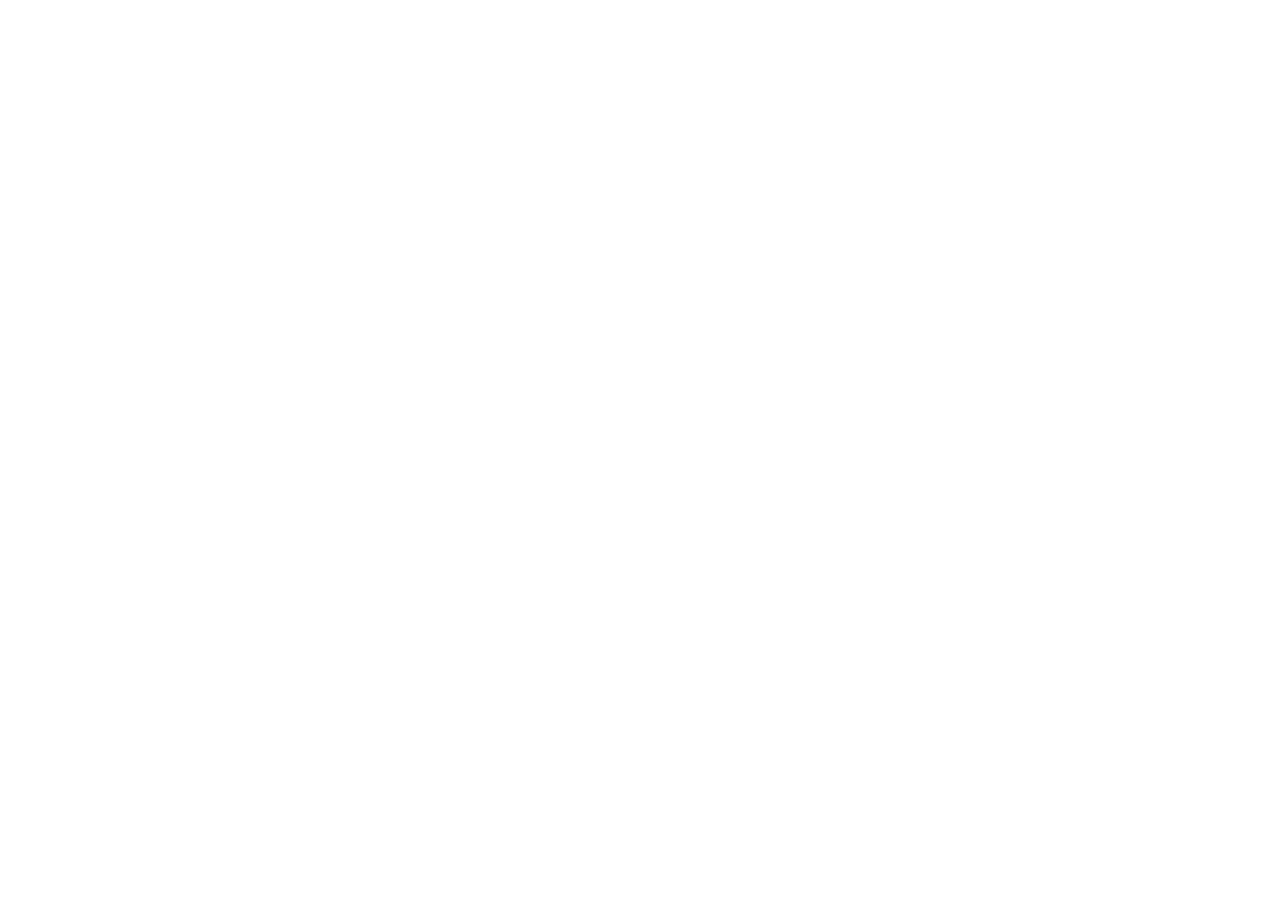
==== login.html @ 605361cd "login提交" ====
<!DOCTYPE html>
<html lang="en">
<head>
    <meta charset="UTF-8">
    <meta name="viewport" content="width=device-width, initial-scale=1.0">
    <title>Document</title>
</head>
<body>
    
</body>
</html>
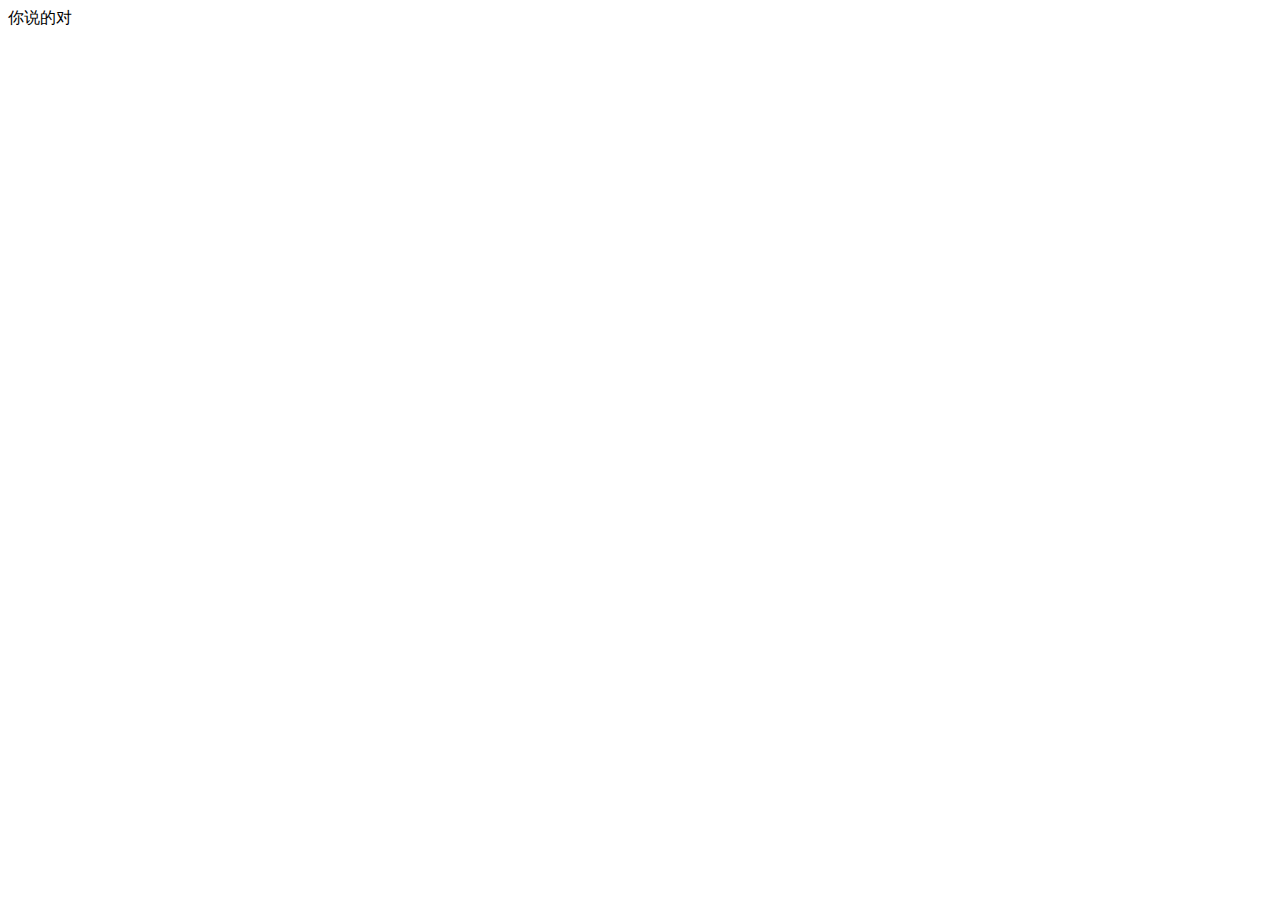
==== commit 3c9b3c58: "你说的对" ====
--- a/login.html
+++ b/login.html
@@ -6,6 +6,8 @@
     <title>Document</title>
 </head>
 <body>
-    
+    <div>
+        你说的对
+    </div>
 </body>
 </html>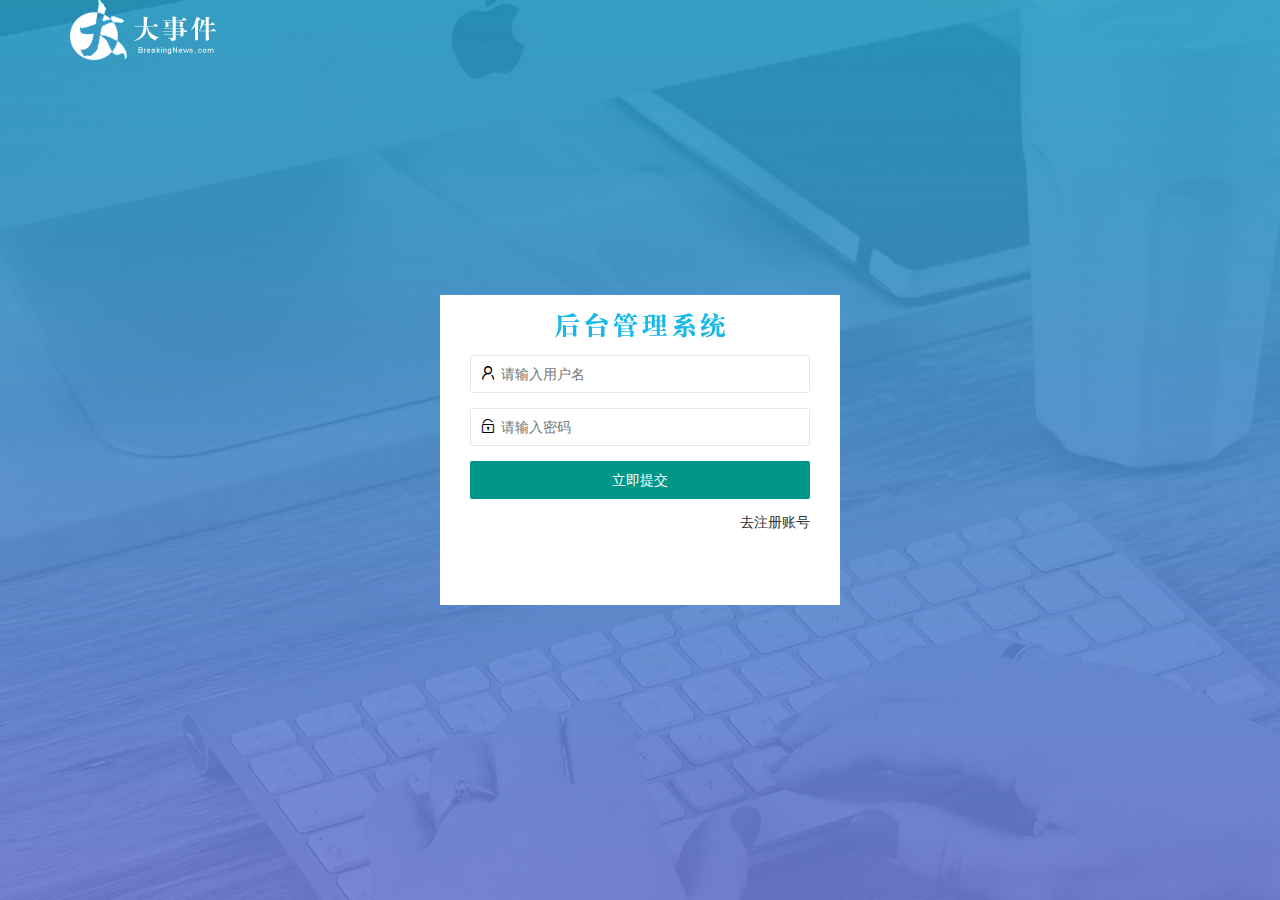
==== commit 531172e0: "完成了登录页面登录和注册" ====
--- a/login.html
+++ b/login.html
@@ -1,13 +1,97 @@
 <!DOCTYPE html>
 <html lang="en">
+
 <head>
     <meta charset="UTF-8">
     <meta name="viewport" content="width=device-width, initial-scale=1.0">
     <title>Document</title>
+    <!-- 导入layui样式 -->
+    <link rel="stylesheet" href="/assets/lib/layui/css/layui.css">
+    <!-- 导入自己的样式 -->
+    <link rel="stylesheet" href="/assets/css/login.css">
 </head>
+
 <body>
-    <div>
-        你说的对
+    <!-- 头部logo区域 -->
+    <div class="layui-main">
+        <img src="/assets/images/logo.png" alt="">
     </div>
+    <!-- 登录框区域 -->
+    <div class="loginAndRegBox">
+        <div class="title-box"></div>
+        <!-- 登录的div -->
+        <div class="login-box">
+            <!-- 表单 -->
+            <form class="layui-form" action="" id="form_login">
+                <!-- 账号  -->
+                <div class="layui-form-item">
+                    <i class="layui-icon layui-icon-username"></i>
+                    <input type="text" name="username" required lay-verify="required" placeholder="请输入用户名"
+                        autocomplete="off" class="layui-input">
+                </div>
+                <!-- 密码 -->
+                <div class="layui-form-item">
+                    <i class="layui-icon layui-icon-password"></i>
+                    <input type="password" name="password" required lay-verify="required |pwd" placeholder="请输入密码"
+                        autocomplete="off" class="layui-input">
+                </div>
+                <!-- 按钮 -->
+                <div class="layui-form-item">
+                    <!-- 注意：表单提交按钮和普通按钮的区别就是lay-submit属性 -->
+                    <button class="layui-btn layui-btn-fluid" lay-submit>立即提交</button>
+                </div>
+                <!-- 去注册 -->
+                <div class="layui-form-item">
+                    <a href="JavaScript:;" id="link_reg">去注册账号</a>
+                </div>
+            </form>
+
+        </div>
+        <!-- 注册的div -->
+        <div class="reg-box">
+            <!-- 表单 -->
+            <form class="layui-form" action="" id="form_reg">
+                <!-- 账号  -->
+                <div class="layui-form-item">
+                    <i class="layui-icon layui-icon-username"></i>
+                    <input type="text" name="username" required lay-verify="required" placeholder="请输入用户名"
+                        autocomplete="off" class="layui-input">
+                </div>
+                <!-- 密码 -->
+                <div class="layui-form-item">
+                    <i class="layui-icon layui-icon-password"></i>
+                    <input type="password" name="password" required lay-verify="required|pwd" placeholder="请输入密码"
+                        autocomplete="off" class="layui-input">
+                </div>
+                <!-- 确认密码 -->
+                <div class="layui-form-item">
+                    <i class="layui-icon layui-icon-password"></i>
+                    <input type="password" name="repassword" required lay-verify="required|pwd|repwd" placeholder="请输入密码"
+                        autocomplete="off" class="layui-input">
+                </div>
+                <!-- 按钮 -->
+                <div class="layui-form-item">
+                    <!-- 注意：表单提交按钮和普通按钮的区别就是lay-submit属性 -->
+                    <button class="layui-btn layui-btn-fluid" lay-submit >注册</button>
+                </div>
+                <!-- 去注册 -->
+                <div class="layui-form-item" >
+                    <a href="JavaScript:;" id="link_login">去登陆</a>
+                </div>
+            </form>
+
+        </div>
+
+    </div>
+    </div>
+    <!-- 导入baseAPI.js -->
+    <script src="/assets/js/baseAPI.js"></script>
+    <!-- 导入layui,js -->
+    <script src="/assets/lib/layui/layui.all.js"></script>
+    <!-- 导入jQuery -->
+    <script src="/assets/lib/jquery.js"></script>
+    <!-- 导入js文件 -->
+    <script src="/assets/js/login.js"></script>
 </body>
+
 </html>--- a/assets/lib/layui/css/layui.css
+++ b/assets/lib/layui/css/layui.css
@@ -0,0 +1,2 @@
+/** layui-v2.5.5 MIT License By https://www.layui.com */
+ .layui-inline,img{display:inline-block;vertical-align:middle}h1,h2,h3,h4,h5,h6{font-weight:400}.layui-edge,.layui-header,.layui-inline,.layui-main{position:relative}.layui-body,.layui-edge,.layui-elip{overflow:hidden}.layui-btn,.layui-edge,.layui-inline,img{vertical-align:middle}.layui-btn,.layui-disabled,.layui-icon,.layui-unselect{-moz-user-select:none;-webkit-user-select:none;-ms-user-select:none}.layui-elip,.layui-form-checkbox span,.layui-form-pane .layui-form-label{text-overflow:ellipsis;white-space:nowrap}.layui-breadcrumb,.layui-tree-btnGroup{visibility:hidden}blockquote,body,button,dd,div,dl,dt,form,h1,h2,h3,h4,h5,h6,input,li,ol,p,pre,td,textarea,th,ul{margin:0;padding:0;-webkit-tap-highlight-color:rgba(0,0,0,0)}a:active,a:hover{outline:0}img{border:none}li{list-style:none}table{border-collapse:collapse;border-spacing:0}h4,h5,h6{font-size:100%}button,input,optgroup,option,select,textarea{font-family:inherit;font-size:inherit;font-style:inherit;font-weight:inherit;outline:0}pre{white-space:pre-wrap;white-space:-moz-pre-wrap;white-space:-pre-wrap;white-space:-o-pre-wrap;word-wrap:break-word}body{line-height:24px;font:14px Helvetica Neue,Helvetica,PingFang SC,Tahoma,Arial,sans-serif}hr{height:1px;margin:10px 0;border:0;clear:both}a{color:#333;text-decoration:none}a:hover{color:#777}a cite{font-style:normal;*cursor:pointer}.layui-border-box,.layui-border-box *{box-sizing:border-box}.layui-box,.layui-box *{box-sizing:content-box}.layui-clear{clear:both;*zoom:1}.layui-clear:after{content:'\20';clear:both;*zoom:1;display:block;height:0}.layui-inline{*display:inline;*zoom:1}.layui-edge{display:inline-block;width:0;height:0;border-width:6px;border-style:dashed;border-color:transparent}.layui-edge-top{top:-4px;border-bottom-color:#999;border-bottom-style:solid}.layui-edge-right{border-left-color:#999;border-left-style:solid}.layui-edge-bottom{top:2px;border-top-color:#999;border-top-style:solid}.layui-edge-left{border-right-color:#999;border-right-style:solid}.layui-disabled,.layui-disabled:hover{color:#d2d2d2!important;cursor:not-allowed!important}.layui-circle{border-radius:100%}.layui-show{display:block!important}.layui-hide{display:none!important}@font-face{font-family:layui-icon;src:url(../font/iconfont.eot?v=250);src:url(../font/iconfont.eot?v=250#iefix) format('embedded-opentype'),url(../font/iconfont.woff2?v=250) format('woff2'),url(../font/iconfont.woff?v=250) format('woff'),url(../font/iconfont.ttf?v=250) format('truetype'),url(../font/iconfont.svg?v=250#layui-icon) format('svg')}.layui-icon{font-family:layui-icon!important;font-size:16px;font-style:normal;-webkit-font-smoothing:antialiased;-moz-osx-font-smoothing:grayscale}.layui-icon-reply-fill:before{content:"\e611"}.layui-icon-set-fill:before{content:"\e614"}.layui-icon-menu-fill:before{content:"\e60f"}.layui-icon-search:before{content:"\e615"}.layui-icon-share:before{content:"\e641"}.layui-icon-set-sm:before{content:"\e620"}.layui-icon-engine:before{content:"\e628"}.layui-icon-close:before{content:"\1006"}.layui-icon-close-fill:before{content:"\1007"}.layui-icon-chart-screen:before{content:"\e629"}.layui-icon-star:before{content:"\e600"}.layui-icon-circle-dot:before{content:"\e617"}.layui-icon-chat:before{content:"\e606"}.layui-icon-release:before{content:"\e609"}.layui-icon-list:before{content:"\e60a"}.layui-icon-chart:before{content:"\e62c"}.layui-icon-ok-circle:before{content:"\1005"}.layui-icon-layim-theme:before{content:"\e61b"}.layui-icon-table:before{content:"\e62d"}.layui-icon-right:before{content:"\e602"}.layui-icon-left:before{content:"\e603"}.layui-icon-cart-simple:before{content:"\e698"}.layui-icon-face-cry:before{content:"\e69c"}.layui-icon-face-smile:before{content:"\e6af"}.layui-icon-survey:before{content:"\e6b2"}.layui-icon-tree:before{content:"\e62e"}.layui-icon-upload-circle:before{content:"\e62f"}.layui-icon-add-circle:before{content:"\e61f"}.layui-icon-download-circle:before{content:"\e601"}.layui-icon-templeate-1:before{content:"\e630"}.layui-icon-util:before{content:"\e631"}.layui-icon-face-surprised:before{content:"\e664"}.layui-icon-edit:before{content:"\e642"}.layui-icon-speaker:before{content:"\e645"}.layui-icon-down:before{content:"\e61a"}.layui-icon-file:before{content:"\e621"}.layui-icon-layouts:before{content:"\e632"}.layui-icon-rate-half:before{content:"\e6c9"}.layui-icon-add-circle-fine:before{content:"\e608"}.layui-icon-prev-circle:before{content:"\e633"}.layui-icon-read:before{content:"\e705"}.layui-icon-404:before{content:"\e61c"}.layui-icon-carousel:before{content:"\e634"}.layui-icon-help:before{content:"\e607"}.layui-icon-code-circle:before{content:"\e635"}.layui-icon-water:before{content:"\e636"}.layui-icon-username:before{content:"\e66f"}.layui-icon-find-fill:before{content:"\e670"}.layui-icon-about:before{content:"\e60b"}.layui-icon-location:before{content:"\e715"}.layui-icon-up:before{content:"\e619"}.layui-icon-pause:before{content:"\e651"}.layui-icon-date:before{content:"\e637"}.layui-icon-layim-uploadfile:before{content:"\e61d"}.layui-icon-delete:before{content:"\e640"}.layui-icon-play:before{content:"\e652"}.layui-icon-top:before{content:"\e604"}.layui-icon-friends:before{content:"\e612"}.layui-icon-refresh-3:before{content:"\e9aa"}.layui-icon-ok:before{content:"\e605"}.layui-icon-layer:before{content:"\e638"}.layui-icon-face-smile-fine:before{content:"\e60c"}.layui-icon-dollar:before{content:"\e659"}.layui-icon-group:before{content:"\e613"}.layui-icon-layim-download:before{content:"\e61e"}.layui-icon-picture-fine:before{content:"\e60d"}.layui-icon-link:before{content:"\e64c"}.layui-icon-diamond:before{content:"\e735"}.layui-icon-log:before{content:"\e60e"}.layui-icon-rate-solid:before{content:"\e67a"}.layui-icon-fonts-del:before{content:"\e64f"}.layui-icon-unlink:before{content:"\e64d"}.layui-icon-fonts-clear:before{content:"\e639"}.layui-icon-triangle-r:before{content:"\e623"}.layui-icon-circle:before{content:"\e63f"}.layui-icon-radio:before{content:"\e643"}.layui-icon-align-center:before{content:"\e647"}.layui-icon-align-right:before{content:"\e648"}.layui-icon-align-left:before{content:"\e649"}.layui-icon-loading-1:before{content:"\e63e"}.layui-icon-return:before{content:"\e65c"}.layui-icon-fonts-strong:before{content:"\e62b"}.layui-icon-upload:before{content:"\e67c"}.layui-icon-dialogue:before{content:"\e63a"}.layui-icon-video:before{content:"\e6ed"}.layui-icon-headset:before{content:"\e6fc"}.layui-icon-cellphone-fine:before{content:"\e63b"}.layui-icon-add-1:before{content:"\e654"}.layui-icon-face-smile-b:before{content:"\e650"}.layui-icon-fonts-html:before{content:"\e64b"}.layui-icon-form:before{content:"\e63c"}.layui-icon-cart:before{content:"\e657"}.layui-icon-camera-fill:before{content:"\e65d"}.layui-icon-tabs:before{content:"\e62a"}.layui-icon-fonts-code:before{content:"\e64e"}.layui-icon-fire:before{content:"\e756"}.layui-icon-set:before{content:"\e716"}.layui-icon-fonts-u:before{content:"\e646"}.layui-icon-triangle-d:before{content:"\e625"}.layui-icon-tips:before{content:"\e702"}.layui-icon-picture:before{content:"\e64a"}.layui-icon-more-vertical:before{content:"\e671"}.layui-icon-flag:before{content:"\e66c"}.layui-icon-loading:before{content:"\e63d"}.layui-icon-fonts-i:before{content:"\e644"}.layui-icon-refresh-1:before{content:"\e666"}.layui-icon-rmb:before{content:"\e65e"}.layui-icon-home:before{content:"\e68e"}.layui-icon-user:before{content:"\e770"}.layui-icon-notice:before{content:"\e667"}.layui-icon-login-weibo:before{content:"\e675"}.layui-icon-voice:before{content:"\e688"}.layui-icon-upload-drag:before{content:"\e681"}.layui-icon-login-qq:before{content:"\e676"}.layui-icon-snowflake:before{content:"\e6b1"}.layui-icon-file-b:before{content:"\e655"}.layui-icon-template:before{content:"\e663"}.layui-icon-auz:before{content:"\e672"}.layui-icon-console:before{content:"\e665"}.layui-icon-app:before{content:"\e653"}.layui-icon-prev:before{content:"\e65a"}.layui-icon-website:before{content:"\e7ae"}.layui-icon-next:before{content:"\e65b"}.layui-icon-component:before{content:"\e857"}.layui-icon-more:before{content:"\e65f"}.layui-icon-login-wechat:before{content:"\e677"}.layui-icon-shrink-right:before{content:"\e668"}.layui-icon-spread-left:before{content:"\e66b"}.layui-icon-camera:before{content:"\e660"}.layui-icon-note:before{content:"\e66e"}.layui-icon-refresh:before{content:"\e669"}.layui-icon-female:before{content:"\e661"}.layui-icon-male:before{content:"\e662"}.layui-icon-password:before{content:"\e673"}.layui-icon-senior:before{content:"\e674"}.layui-icon-theme:before{content:"\e66a"}.layui-icon-tread:before{content:"\e6c5"}.layui-icon-praise:before{content:"\e6c6"}.layui-icon-star-fill:before{content:"\e658"}.layui-icon-rate:before{content:"\e67b"}.layui-icon-template-1:before{content:"\e656"}.layui-icon-vercode:before{content:"\e679"}.layui-icon-cellphone:before{content:"\e678"}.layui-icon-screen-full:before{content:"\e622"}.layui-icon-screen-restore:before{content:"\e758"}.layui-icon-cols:before{content:"\e610"}.layui-icon-export:before{content:"\e67d"}.layui-icon-print:before{content:"\e66d"}.layui-icon-slider:before{content:"\e714"}.layui-icon-addition:before{content:"\e624"}.layui-icon-subtraction:before{content:"\e67e"}.layui-icon-service:before{content:"\e626"}.layui-icon-transfer:before{content:"\e691"}.layui-main{width:1140px;margin:0 auto}.layui-header{z-index:1000;height:60px}.layui-header a:hover{transition:all .5s;-webkit-transition:all .5s}.layui-side{position:fixed;left:0;top:0;bottom:0;z-index:999;width:200px;overflow-x:hidden}.layui-side-scroll{position:relative;width:220px;height:100%;overflow-x:hidden}.layui-body{position:absolute;left:200px;right:0;top:0;bottom:0;z-index:998;width:auto;overflow-y:auto;box-sizing:border-box}.layui-layout-body{overflow:hidden}.layui-layout-admin .layui-header{background-color:#23262E}.layui-layout-admin .layui-side{top:60px;width:200px;overflow-x:hidden}.layui-layout-admin .layui-body{position:fixed;top:60px;bottom:44px}.layui-layout-admin .layui-main{width:auto;margin:0 15px}.layui-layout-admin .layui-footer{position:fixed;left:200px;right:0;bottom:0;height:44px;line-height:44px;padding:0 15px;background-color:#eee}.layui-layout-admin .layui-logo{position:absolute;left:0;top:0;width:200px;height:100%;line-height:60px;text-align:center;color:#009688;font-size:16px}.layui-layout-admin .layui-header .layui-nav{background:0 0}.layui-layout-left{position:absolute!important;left:200px;top:0}.layui-layout-right{position:absolute!important;right:0;top:0}.layui-container{position:relative;margin:0 auto;padding:0 15px;box-sizing:border-box}.layui-fluid{position:relative;margin:0 auto;padding:0 15px}.layui-row:after,.layui-row:before{content:'';display:block;clear:both}.layui-col-lg1,.layui-col-lg10,.layui-col-lg11,.layui-col-lg12,.layui-col-lg2,.layui-col-lg3,.layui-col-lg4,.layui-col-lg5,.layui-col-lg6,.layui-col-lg7,.layui-col-lg8,.layui-col-lg9,.layui-col-md1,.layui-col-md10,.layui-col-md11,.layui-col-md12,.layui-col-md2,.layui-col-md3,.layui-col-md4,.layui-col-md5,.layui-col-md6,.layui-col-md7,.layui-col-md8,.layui-col-md9,.layui-col-sm1,.layui-col-sm10,.layui-col-sm11,.layui-col-sm12,.layui-col-sm2,.layui-col-sm3,.layui-col-sm4,.layui-col-sm5,.layui-col-sm6,.layui-col-sm7,.layui-col-sm8,.layui-col-sm9,.layui-col-xs1,.layui-col-xs10,.layui-col-xs11,.layui-col-xs12,.layui-col-xs2,.layui-col-xs3,.layui-col-xs4,.layui-col-xs5,.layui-col-xs6,.layui-col-xs7,.layui-col-xs8,.layui-col-xs9{position:relative;display:block;box-sizing:border-box}.layui-col-xs1,.layui-col-xs10,.layui-col-xs11,.layui-col-xs12,.layui-col-xs2,.layui-col-xs3,.layui-col-xs4,.layui-col-xs5,.layui-col-xs6,.layui-col-xs7,.layui-col-xs8,.layui-col-xs9{float:left}.layui-col-xs1{width:8.33333333%}.layui-col-xs2{width:16.66666667%}.layui-col-xs3{width:25%}.layui-col-xs4{width:33.33333333%}.layui-col-xs5{width:41.66666667%}.layui-col-xs6{width:50%}.layui-col-xs7{width:58.33333333%}.layui-col-xs8{width:66.66666667%}.layui-col-xs9{width:75%}.layui-col-xs10{width:83.33333333%}.layui-col-xs11{width:91.66666667%}.layui-col-xs12{width:100%}.layui-col-xs-offset1{margin-left:8.33333333%}.layui-col-xs-offset2{margin-left:16.66666667%}.layui-col-xs-offset3{margin-left:25%}.layui-col-xs-offset4{margin-left:33.33333333%}.layui-col-xs-offset5{margin-left:41.66666667%}.layui-col-xs-offset6{margin-left:50%}.layui-col-xs-offset7{margin-left:58.33333333%}.layui-col-xs-offset8{margin-left:66.66666667%}.layui-col-xs-offset9{margin-left:75%}.layui-col-xs-offset10{margin-left:83.33333333%}.layui-col-xs-offset11{margin-left:91.66666667%}.layui-col-xs-offset12{margin-left:100%}@media screen and (max-width:768px){.layui-hide-xs{display:none!important}.layui-show-xs-block{display:block!important}.layui-show-xs-inline{display:inline!important}.layui-show-xs-inline-block{display:inline-block!important}}@media screen and (min-width:768px){.layui-container{width:750px}.layui-hide-sm{display:none!important}.layui-show-sm-block{display:block!important}.layui-show-sm-inline{display:inline!important}.layui-show-sm-inline-block{display:inline-block!important}.layui-col-sm1,.layui-col-sm10,.layui-col-sm11,.layui-col-sm12,.layui-col-sm2,.layui-col-sm3,.layui-col-sm4,.layui-col-sm5,.layui-col-sm6,.layui-col-sm7,.layui-col-sm8,.layui-col-sm9{float:left}.layui-col-sm1{width:8.33333333%}.layui-col-sm2{width:16.66666667%}.layui-col-sm3{width:25%}.layui-col-sm4{width:33.33333333%}.layui-col-sm5{width:41.66666667%}.layui-col-sm6{width:50%}.layui-col-sm7{width:58.33333333%}.layui-col-sm8{width:66.66666667%}.layui-col-sm9{width:75%}.layui-col-sm10{width:83.33333333%}.layui-col-sm11{width:91.66666667%}.layui-col-sm12{width:100%}.layui-col-sm-offset1{margin-left:8.33333333%}.layui-col-sm-offset2{margin-left:16.66666667%}.layui-col-sm-offset3{margin-left:25%}.layui-col-sm-offset4{margin-left:33.33333333%}.layui-col-sm-offset5{margin-left:41.66666667%}.layui-col-sm-offset6{margin-left:50%}.layui-col-sm-offset7{margin-left:58.33333333%}.layui-col-sm-offset8{margin-left:66.66666667%}.layui-col-sm-offset9{margin-left:75%}.layui-col-sm-offset10{margin-left:83.33333333%}.layui-col-sm-offset11{margin-left:91.66666667%}.layui-col-sm-offset12{margin-left:100%}}@media screen and (min-width:992px){.layui-container{width:970px}.layui-hide-md{display:none!important}.layui-show-md-block{display:block!important}.layui-show-md-inline{display:inline!important}.layui-show-md-inline-block{display:inline-block!important}.layui-col-md1,.layui-col-md10,.layui-col-md11,.layui-col-md12,.layui-col-md2,.layui-col-md3,.layui-col-md4,.layui-col-md5,.layui-col-md6,.layui-col-md7,.layui-col-md8,.layui-col-md9{float:left}.layui-col-md1{width:8.33333333%}.layui-col-md2{width:16.66666667%}.layui-col-md3{width:25%}.layui-col-md4{width:33.33333333%}.layui-col-md5{width:41.66666667%}.layui-col-md6{width:50%}.layui-col-md7{width:58.33333333%}.layui-col-md8{width:66.66666667%}.layui-col-md9{width:75%}.layui-col-md10{width:83.33333333%}.layui-col-md11{width:91.66666667%}.layui-col-md12{width:100%}.layui-col-md-offset1{margin-left:8.33333333%}.layui-col-md-offset2{margin-left:16.66666667%}.layui-col-md-offset3{margin-left:25%}.layui-col-md-offset4{margin-left:33.33333333%}.layui-col-md-offset5{margin-left:41.66666667%}.layui-col-md-offset6{margin-left:50%}.layui-col-md-offset7{margin-left:58.33333333%}.layui-col-md-offset8{margin-left:66.66666667%}.layui-col-md-offset9{margin-left:75%}.layui-col-md-offset10{margin-left:83.33333333%}.layui-col-md-offset11{margin-left:91.66666667%}.layui-col-md-offset12{margin-left:100%}}@media screen and (min-width:1200px){.layui-container{width:1170px}.layui-hide-lg{display:none!important}.layui-show-lg-block{display:block!important}.layui-show-lg-inline{display:inline!important}.layui-show-lg-inline-block{display:inline-block!important}.layui-col-lg1,.layui-col-lg10,.layui-col-lg11,.layui-col-lg12,.layui-col-lg2,.layui-col-lg3,.layui-col-lg4,.layui-col-lg5,.layui-col-lg6,.layui-col-lg7,.layui-col-lg8,.layui-col-lg9{float:left}.layui-col-lg1{width:8.33333333%}.layui-col-lg2{width:16.66666667%}.layui-col-lg3{width:25%}.layui-col-lg4{width:33.33333333%}.layui-col-lg5{width:41.66666667%}.layui-col-lg6{width:50%}.layui-col-lg7{width:58.33333333%}.layui-col-lg8{width:66.66666667%}.layui-col-lg9{width:75%}.layui-col-lg10{width:83.33333333%}.layui-col-lg11{width:91.66666667%}.layui-col-lg12{width:100%}.layui-col-lg-offset1{margin-left:8.33333333%}.layui-col-lg-offset2{margin-left:16.66666667%}.layui-col-lg-offset3{margin-left:25%}.layui-col-lg-offset4{margin-left:33.33333333%}.layui-col-lg-offset5{margin-left:41.66666667%}.layui-col-lg-offset6{margin-left:50%}.layui-col-lg-offset7{margin-left:58.33333333%}.layui-col-lg-offset8{margin-left:66.66666667%}.layui-col-lg-offset9{margin-left:75%}.layui-col-lg-offset10{margin-left:83.33333333%}.layui-col-lg-offset11{margin-left:91.66666667%}.layui-col-lg-offset12{margin-left:100%}}.layui-col-space1{margin:-.5px}.layui-col-space1>*{padding:.5px}.layui-col-space3{margin:-1.5px}.layui-col-space3>*{padding:1.5px}.layui-col-space5{margin:-2.5px}.layui-col-space5>*{padding:2.5px}.layui-col-space8{margin:-3.5px}.layui-col-space8>*{padding:3.5px}.layui-col-space10{margin:-5px}.layui-col-space10>*{padding:5px}.layui-col-space12{margin:-6px}.layui-col-space12>*{padding:6px}.layui-col-space15{margin:-7.5px}.layui-col-space15>*{padding:7.5px}.layui-col-space18{margin:-9px}.layui-col-space18>*{padding:9px}.layui-col-space20{margin:-10px}.layui-col-space20>*{padding:10px}.layui-col-space22{margin:-11px}.layui-col-space22>*{padding:11px}.layui-col-space25{margin:-12.5px}.layui-col-space25>*{padding:12.5px}.layui-col-space30{margin:-15px}.layui-col-space30>*{padding:15px}.layui-btn,.layui-input,.layui-select,.layui-textarea,.layui-upload-button{outline:0;-webkit-appearance:none;transition:all .3s;-webkit-transition:all .3s;box-sizing:border-box}.layui-elem-quote{margin-bottom:10px;padding:15px;line-height:22px;border-left:5px solid #009688;border-radius:0 2px 2px 0;background-color:#f2f2f2}.layui-quote-nm{border-style:solid;border-width:1px 1px 1px 5px;background:0 0}.layui-elem-field{margin-bottom:10px;padding:0;border-width:1px;border-style:solid}.layui-elem-field legend{margin-left:20px;padding:0 10px;font-size:20px;font-weight:300}.layui-field-title{margin:10px 0 20px;border-width:1px 0 0}.layui-field-box{padding:10px 15px}.layui-field-title .layui-field-box{padding:10px 0}.layui-progress{position:relative;height:6px;border-radius:20px;background-color:#e2e2e2}.layui-progress-bar{position:absolute;left:0;top:0;width:0;max-width:100%;height:6px;border-radius:20px;text-align:right;background-color:#5FB878;transition:all .3s;-webkit-transition:all .3s}.layui-progress-big,.layui-progress-big .layui-progress-bar{height:18px;line-height:18px}.layui-progress-text{position:relative;top:-20px;line-height:18px;font-size:12px;color:#666}.layui-progress-big .layui-progress-text{position:static;padding:0 10px;color:#fff}.layui-collapse{border-width:1px;border-style:solid;border-radius:2px}.layui-colla-content,.layui-colla-item{border-top-width:1px;border-top-style:solid}.layui-colla-item:first-child{border-top:none}.layui-colla-title{position:relative;height:42px;line-height:42px;padding:0 15px 0 35px;color:#333;background-color:#f2f2f2;cursor:pointer;font-size:14px;overflow:hidden}.layui-colla-content{display:none;padding:10px 15px;line-height:22px;color:#666}.layui-colla-icon{position:absolute;left:15px;top:0;font-size:14px}.layui-card{margin-bottom:15px;border-radius:2px;background-color:#fff;box-shadow:0 1px 2px 0 rgba(0,0,0,.05)}.layui-card:last-child{margin-bottom:0}.layui-card-header{position:relative;height:42px;line-height:42px;padding:0 15px;border-bottom:1px solid #f6f6f6;color:#333;border-radius:2px 2px 0 0;font-size:14px}.layui-bg-black,.layui-bg-blue,.layui-bg-cyan,.layui-bg-green,.layui-bg-orange,.layui-bg-red{color:#fff!important}.layui-card-body{position:relative;padding:10px 15px;line-height:24px}.layui-card-body[pad15]{padding:15px}.layui-card-body[pad20]{padding:20px}.layui-card-body .layui-table{margin:5px 0}.layui-card .layui-tab{margin:0}.layui-panel-window{position:relative;padding:15px;border-radius:0;border-top:5px solid #E6E6E6;background-color:#fff}.layui-auxiliar-moving{position:fixed;left:0;right:0;top:0;bottom:0;width:100%;height:100%;background:0 0;z-index:9999999999}.layui-form-label,.layui-form-mid,.layui-form-select,.layui-input-block,.layui-input-inline,.layui-textarea{position:relative}.layui-bg-red{background-color:#FF5722!important}.layui-bg-orange{background-color:#FFB800!important}.layui-bg-green{background-color:#009688!important}.layui-bg-cyan{background-color:#2F4056!important}.layui-bg-blue{background-color:#1E9FFF!important}.layui-bg-black{background-color:#393D49!important}.layui-bg-gray{background-color:#eee!important;color:#666!important}.layui-badge-rim,.layui-colla-content,.layui-colla-item,.layui-collapse,.layui-elem-field,.layui-form-pane .layui-form-item[pane],.layui-form-pane .layui-form-label,.layui-input,.layui-layedit,.layui-layedit-tool,.layui-quote-nm,.layui-select,.layui-tab-bar,.layui-tab-card,.layui-tab-title,.layui-tab-title .layui-this:after,.layui-textarea{border-color:#e6e6e6}.layui-timeline-item:before,hr{background-color:#e6e6e6}.layui-text{line-height:22px;font-size:14px;color:#666}.layui-text h1,.layui-text h2,.layui-text h3{font-weight:500;color:#333}.layui-text h1{font-size:30px}.layui-text h2{font-size:24px}.layui-text h3{font-size:18px}.layui-text a:not(.layui-btn){color:#01AAED}.layui-text a:not(.layui-btn):hover{text-decoration:underline}.layui-text ul{padding:5px 0 5px 15px}.layui-text ul li{margin-top:5px;list-style-type:disc}.layui-text em,.layui-word-aux{color:#999!important;padding:0 5px!important}.layui-btn{display:inline-block;height:38px;line-height:38px;padding:0 18px;background-color:#009688;color:#fff;white-space:nowrap;text-align:center;font-size:14px;border:none;border-radius:2px;cursor:pointer}.layui-btn:hover{opacity:.8;filter:alpha(opacity=80);color:#fff}.layui-btn:active{opacity:1;filter:alpha(opacity=100)}.layui-btn+.layui-btn{margin-left:10px}.layui-btn-container{font-size:0}.layui-btn-container .layui-btn{margin-right:10px;margin-bottom:10px}.layui-btn-container .layui-btn+.layui-btn{margin-left:0}.layui-table .layui-btn-container .layui-btn{margin-bottom:9px}.layui-btn-radius{border-radius:100px}.layui-btn .layui-icon{margin-right:3px;font-size:18px;vertical-align:bottom;vertical-align:middle\9}.layui-btn-primary{border:1px solid #C9C9C9;background-color:#fff;color:#555}.layui-btn-primary:hover{border-color:#009688;color:#333}.layui-btn-normal{background-color:#1E9FFF}.layui-btn-warm{background-color:#FFB800}.layui-btn-danger{background-color:#FF5722}.layui-btn-checked{background-color:#5FB878}.layui-btn-disabled,.layui-btn-disabled:active,.layui-btn-disabled:hover{border:1px solid #e6e6e6;background-color:#FBFBFB;color:#C9C9C9;cursor:not-allowed;opacity:1}.layui-btn-lg{height:44px;line-height:44px;padding:0 25px;font-size:16px}.layui-btn-sm{height:30px;line-height:30px;padding:0 10px;font-size:12px}.layui-btn-sm i{font-size:16px!important}.layui-btn-xs{height:22px;line-height:22px;padding:0 5px;font-size:12px}.layui-btn-xs i{font-size:14px!important}.layui-btn-group{display:inline-block;vertical-align:middle;font-size:0}.layui-btn-group .layui-btn{margin-left:0!important;margin-right:0!important;border-left:1px solid rgba(255,255,255,.5);border-radius:0}.layui-btn-group .layui-btn-primary{border-left:none}.layui-btn-group .layui-btn-primary:hover{border-color:#C9C9C9;color:#009688}.layui-btn-group .layui-btn:first-child{border-left:none;border-radius:2px 0 0 2px}.layui-btn-group .layui-btn-primary:first-child{border-left:1px solid #c9c9c9}.layui-btn-group .layui-btn:last-child{border-radius:0 2px 2px 0}.layui-btn-group .layui-btn+.layui-btn{margin-left:0}.layui-btn-group+.layui-btn-group{margin-left:10px}.layui-btn-fluid{width:100%}.layui-input,.layui-select,.layui-textarea{height:38px;line-height:1.3;line-height:38px\9;border-width:1px;border-style:solid;background-color:#fff;border-radius:2px}.layui-input::-webkit-input-placeholder,.layui-select::-webkit-input-placeholder,.layui-textarea::-webkit-input-placeholder{line-height:1.3}.layui-input,.layui-textarea{display:block;width:100%;padding-left:10px}.layui-input:hover,.layui-textarea:hover{border-color:#D2D2D2!important}.layui-input:focus,.layui-textarea:focus{border-color:#C9C9C9!important}.layui-textarea{min-height:100px;height:auto;line-height:20px;padding:6px 10px;resize:vertical}.layui-select{padding:0 10px}.layui-form input[type=checkbox],.layui-form input[type=radio],.layui-form select{display:none}.layui-form [lay-ignore]{display:initial}.layui-form-item{margin-bottom:15px;clear:both;*zoom:1}.layui-form-item:after{content:'\20';clear:both;*zoom:1;display:block;height:0}.layui-form-label{float:left;display:block;padding:9px 15px;width:80px;font-weight:400;line-height:20px;text-align:right}.layui-form-label-col{display:block;float:none;padding:9px 0;line-height:20px;text-align:left}.layui-form-item .layui-inline{margin-bottom:5px;margin-right:10px}.layui-input-block{margin-left:110px;min-height:36px}.layui-input-inline{display:inline-block;vertical-align:middle}.layui-form-item .layui-input-inline{float:left;width:190px;margin-right:10px}.layui-form-text .layui-input-inline{width:auto}.layui-form-mid{float:left;display:block;padding:9px 0!important;line-height:20px;margin-right:10px}.layui-form-danger+.layui-form-select .layui-input,.layui-form-danger:focus{border-color:#FF5722!important}.layui-form-select .layui-input{padding-right:30px;cursor:pointer}.layui-form-select .layui-edge{position:absolute;right:10px;top:50%;margin-top:-3px;cursor:pointer;border-width:6px;border-top-color:#c2c2c2;border-top-style:solid;transition:all .3s;-webkit-transition:all .3s}.layui-form-select dl{display:none;position:absolute;left:0;top:42px;padding:5px 0;z-index:899;min-width:100%;border:1px solid #d2d2d2;max-height:300px;overflow-y:auto;background-color:#fff;border-radius:2px;box-shadow:0 2px 4px rgba(0,0,0,.12);box-sizing:border-box}.layui-form-select dl dd,.layui-form-select dl dt{padding:0 10px;line-height:36px;white-space:nowrap;overflow:hidden;text-overflow:ellipsis}.layui-form-select dl dt{font-size:12px;color:#999}.layui-form-select dl dd{cursor:pointer}.layui-form-select dl dd:hover{background-color:#f2f2f2;-webkit-transition:.5s all;transition:.5s all}.layui-form-select .layui-select-group dd{padding-left:20px}.layui-form-select dl dd.layui-select-tips{padding-left:10px!important;color:#999}.layui-form-select dl dd.layui-this{background-color:#5FB878;color:#fff}.layui-form-checkbox,.layui-form-select dl dd.layui-disabled{background-color:#fff}.layui-form-selected dl{display:block}.layui-form-checkbox,.layui-form-checkbox *,.layui-form-switch{display:inline-block;vertical-align:middle}.layui-form-selected .layui-edge{margin-top:-9px;-webkit-transform:rotate(180deg);transform:rotate(180deg);margin-top:-3px\9}:root .layui-form-selected .layui-edge{margin-top:-9px\0/IE9}.layui-form-selectup dl{top:auto;bottom:42px}.layui-select-none{margin:5px 0;text-align:center;color:#999}.layui-select-disabled .layui-disabled{border-color:#eee!important}.layui-select-disabled .layui-edge{border-top-color:#d2d2d2}.layui-form-checkbox{position:relative;height:30px;line-height:30px;margin-right:10px;padding-right:30px;cursor:pointer;font-size:0;-webkit-transition:.1s linear;transition:.1s linear;box-sizing:border-box}.layui-form-checkbox span{padding:0 10px;height:100%;font-size:14px;border-radius:2px 0 0 2px;background-color:#d2d2d2;color:#fff;overflow:hidden}.layui-form-checkbox:hover span{background-color:#c2c2c2}.layui-form-checkbox i{position:absolute;right:0;top:0;width:30px;height:28px;border:1px solid #d2d2d2;border-left:none;border-radius:0 2px 2px 0;color:#fff;font-size:20px;text-align:center}.layui-form-checkbox:hover i{border-color:#c2c2c2;color:#c2c2c2}.layui-form-checked,.layui-form-checked:hover{border-color:#5FB878}.layui-form-checked span,.layui-form-checked:hover span{background-color:#5FB878}.layui-form-checked i,.layui-form-checked:hover i{color:#5FB878}.layui-form-item .layui-form-checkbox{margin-top:4px}.layui-form-checkbox[lay-skin=primary]{height:auto!important;line-height:normal!important;min-width:18px;min-height:18px;border:none!important;margin-right:0;padding-left:28px;padding-right:0;background:0 0}.layui-form-checkbox[lay-skin=primary] span{padding-left:0;padding-right:15px;line-height:18px;background:0 0;color:#666}.layui-form-checkbox[lay-skin=primary] i{right:auto;left:0;width:16px;height:16px;line-height:16px;border:1px solid #d2d2d2;font-size:12px;border-radius:2px;background-color:#fff;-webkit-transition:.1s linear;transition:.1s linear}.layui-form-checkbox[lay-skin=primary]:hover i{border-color:#5FB878;color:#fff}.layui-form-checked[lay-skin=primary] i{border-color:#5FB878!important;background-color:#5FB878;color:#fff}.layui-checkbox-disbaled[lay-skin=primary] span{background:0 0!important;color:#c2c2c2}.layui-checkbox-disbaled[lay-skin=primary]:hover i{border-color:#d2d2d2}.layui-form-item .layui-form-checkbox[lay-skin=primary]{margin-top:10px}.layui-form-switch{position:relative;height:22px;line-height:22px;min-width:35px;padding:0 5px;margin-top:8px;border:1px solid #d2d2d2;border-radius:20px;cursor:pointer;background-color:#fff;-webkit-transition:.1s linear;transition:.1s linear}.layui-form-switch i{position:absolute;left:5px;top:3px;width:16px;height:16px;border-radius:20px;background-color:#d2d2d2;-webkit-transition:.1s linear;transition:.1s linear}.layui-form-switch em{position:relative;top:0;width:25px;margin-left:21px;padding:0!important;text-align:center!important;color:#999!important;font-style:normal!important;font-size:12px}.layui-form-onswitch{border-color:#5FB878;background-color:#5FB878}.layui-checkbox-disbaled,.layui-checkbox-disbaled i{border-color:#e2e2e2!important}.layui-form-onswitch i{left:100%;margin-left:-21px;background-color:#fff}.layui-form-onswitch em{margin-left:5px;margin-right:21px;color:#fff!important}.layui-checkbox-disbaled span{background-color:#e2e2e2!important}.layui-checkbox-disbaled:hover i{color:#fff!important}[lay-radio]{display:none}.layui-form-radio,.layui-form-radio *{display:inline-block;vertical-align:middle}.layui-form-radio{line-height:28px;margin:6px 10px 0 0;padding-right:10px;cursor:pointer;font-size:0}.layui-form-radio *{font-size:14px}.layui-form-radio>i{margin-right:8px;font-size:22px;color:#c2c2c2}.layui-form-radio>i:hover,.layui-form-radioed>i{color:#5FB878}.layui-radio-disbaled>i{color:#e2e2e2!important}.layui-form-pane .layui-form-label{width:110px;padding:8px 15px;height:38px;line-height:20px;border-width:1px;border-style:solid;border-radius:2px 0 0 2px;text-align:center;background-color:#FBFBFB;overflow:hidden;box-sizing:border-box}.layui-form-pane .layui-input-inline{margin-left:-1px}.layui-form-pane .layui-input-block{margin-left:110px;left:-1px}.layui-form-pane .layui-input{border-radius:0 2px 2px 0}.layui-form-pane .layui-form-text .layui-form-label{float:none;width:100%;border-radius:2px;box-sizing:border-box;text-align:left}.layui-form-pane .layui-form-text .layui-input-inline{display:block;margin:0;top:-1px;clear:both}.layui-form-pane .layui-form-text .layui-input-block{margin:0;left:0;top:-1px}.layui-form-pane .layui-form-text .layui-textarea{min-height:100px;border-radius:0 0 2px 2px}.layui-form-pane .layui-form-checkbox{margin:4px 0 4px 10px}.layui-form-pane .layui-form-radio,.layui-form-pane .layui-form-switch{margin-top:6px;margin-left:10px}.layui-form-pane .layui-form-item[pane]{position:relative;border-width:1px;border-style:solid}.layui-form-pane .layui-form-item[pane] .layui-form-label{position:absolute;left:0;top:0;height:100%;border-width:0 1px 0 0}.layui-form-pane .layui-form-item[pane] .layui-input-inline{margin-left:110px}@media screen and (max-width:450px){.layui-form-item .layui-form-label{text-overflow:ellipsis;overflow:hidden;white-space:nowrap}.layui-form-item .layui-inline{display:block;margin-right:0;margin-bottom:20px;clear:both}.layui-form-item .layui-inline:after{content:'\20';clear:both;display:block;height:0}.layui-form-item .layui-input-inline{display:block;float:none;left:-3px;width:auto;margin:0 0 10px 112px}.layui-form-item .layui-input-inline+.layui-form-mid{margin-left:110px;top:-5px;padding:0}.layui-form-item .layui-form-checkbox{margin-right:5px;margin-bottom:5px}}.layui-layedit{border-width:1px;border-style:solid;border-radius:2px}.layui-layedit-tool{padding:3px 5px;border-bottom-width:1px;border-bottom-style:solid;font-size:0}.layedit-tool-fixed{position:fixed;top:0;border-top:1px solid #e2e2e2}.layui-layedit-tool .layedit-tool-mid,.layui-layedit-tool .layui-icon{display:inline-block;vertical-align:middle;text-align:center;font-size:14px}.layui-layedit-tool .layui-icon{position:relative;width:32px;height:30px;line-height:30px;margin:3px 5px;color:#777;cursor:pointer;border-radius:2px}.layui-layedit-tool .layui-icon:hover{color:#393D49}.layui-layedit-tool .layui-icon:active{color:#000}.layui-layedit-tool .layedit-tool-active{background-color:#e2e2e2;color:#000}.layui-layedit-tool .layui-disabled,.layui-layedit-tool .layui-disabled:hover{color:#d2d2d2;cursor:not-allowed}.layui-layedit-tool .layedit-tool-mid{width:1px;height:18px;margin:0 10px;background-color:#d2d2d2}.layedit-tool-html{width:50px!important;font-size:30px!important}.layedit-tool-b,.layedit-tool-code,.layedit-tool-help{font-size:16px!important}.layedit-tool-d,.layedit-tool-face,.layedit-tool-image,.layedit-tool-unlink{font-size:18px!important}.layedit-tool-image input{position:absolute;font-size:0;left:0;top:0;width:100%;height:100%;opacity:.01;filter:Alpha(opacity=1);cursor:pointer}.layui-layedit-iframe iframe{display:block;width:100%}#LAY_layedit_code{overflow:hidden}.layui-laypage{display:inline-block;*display:inline;*zoom:1;vertical-align:middle;margin:10px 0;font-size:0}.layui-laypage>a:first-child,.layui-laypage>a:first-child em{border-radius:2px 0 0 2px}.layui-laypage>a:last-child,.layui-laypage>a:last-child em{border-radius:0 2px 2px 0}.layui-laypage>:first-child{margin-left:0!important}.layui-laypage>:last-child{margin-right:0!important}.layui-laypage a,.layui-laypage button,.layui-laypage input,.layui-laypage select,.layui-laypage span{border:1px solid #e2e2e2}.layui-laypage a,.layui-laypage span{display:inline-block;*display:inline;*zoom:1;vertical-align:middle;padding:0 15px;height:28px;line-height:28px;margin:0 -1px 5px 0;background-color:#fff;color:#333;font-size:12px}.layui-flow-more a *,.layui-laypage input,.layui-table-view select[lay-ignore]{display:inline-block}.layui-laypage a:hover{color:#009688}.layui-laypage em{font-style:normal}.layui-laypage .layui-laypage-spr{color:#999;font-weight:700}.layui-laypage a{text-decoration:none}.layui-laypage .layui-laypage-curr{position:relative}.layui-laypage .layui-laypage-curr em{position:relative;color:#fff}.layui-laypage .layui-laypage-curr .layui-laypage-em{position:absolute;left:-1px;top:-1px;padding:1px;width:100%;height:100%;background-color:#009688}.layui-laypage-em{border-radius:2px}.layui-laypage-next em,.layui-laypage-prev em{font-family:Sim sun;font-size:16px}.layui-laypage .layui-laypage-count,.layui-laypage .layui-laypage-limits,.layui-laypage .layui-laypage-refresh,.layui-laypage .layui-laypage-skip{margin-left:10px;margin-right:10px;padding:0;border:none}.layui-laypage .layui-laypage-limits,.layui-laypage .layui-laypage-refresh{vertical-align:top}.layui-laypage .layui-laypage-refresh i{font-size:18px;cursor:pointer}.layui-laypage select{height:22px;padding:3px;border-radius:2px;cursor:pointer}.layui-laypage .layui-laypage-skip{height:30px;line-height:30px;color:#999}.layui-laypage button,.layui-laypage input{height:30px;line-height:30px;border-radius:2px;vertical-align:top;background-color:#fff;box-sizing:border-box}.layui-laypage input{width:40px;margin:0 10px;padding:0 3px;text-align:center}.layui-laypage input:focus,.layui-laypage select:focus{border-color:#009688!important}.layui-laypage button{margin-left:10px;padding:0 10px;cursor:pointer}.layui-table,.layui-table-view{margin:10px 0}.layui-flow-more{margin:10px 0;text-align:center;color:#999;font-size:14px}.layui-flow-more a{height:32px;line-height:32px}.layui-flow-more a *{vertical-align:top}.layui-flow-more a cite{padding:0 20px;border-radius:3px;background-color:#eee;color:#333;font-style:normal}.layui-flow-more a cite:hover{opacity:.8}.layui-flow-more a i{font-size:30px;color:#737383}.layui-table{width:100%;background-color:#fff;color:#666}.layui-table tr{transition:all .3s;-webkit-transition:all .3s}.layui-table th{text-align:left;font-weight:400}.layui-table tbody tr:hover,.layui-table thead tr,.layui-table-click,.layui-table-header,.layui-table-hover,.layui-table-mend,.layui-table-patch,.layui-table-tool,.layui-table-total,.layui-table-total tr,.layui-table[lay-even] tr:nth-child(even){background-color:#f2f2f2}.layui-table td,.layui-table th,.layui-table-col-set,.layui-table-fixed-r,.layui-table-grid-down,.layui-table-header,.layui-table-page,.layui-table-tips-main,.layui-table-tool,.layui-table-total,.layui-table-view,.layui-table[lay-skin=line],.layui-table[lay-skin=row]{border-width:1px;border-style:solid;border-color:#e6e6e6}.layui-table td,.layui-table th{position:relative;padding:9px 15px;min-height:20px;line-height:20px;font-size:14px}.layui-table[lay-skin=line] td,.layui-table[lay-skin=line] th{border-width:0 0 1px}.layui-table[lay-skin=row] td,.layui-table[lay-skin=row] th{border-width:0 1px 0 0}.layui-table[lay-skin=nob] td,.layui-table[lay-skin=nob] th{border:none}.layui-table img{max-width:100px}.layui-table[lay-size=lg] td,.layui-table[lay-size=lg] th{padding:15px 30px}.layui-table-view .layui-table[lay-size=lg] .layui-table-cell{height:40px;line-height:40px}.layui-table[lay-size=sm] td,.layui-table[lay-size=sm] th{font-size:12px;padding:5px 10px}.layui-table-view .layui-table[lay-size=sm] .layui-table-cell{height:20px;line-height:20px}.layui-table[lay-data]{display:none}.layui-table-box{position:relative;overflow:hidden}.layui-table-view .layui-table{position:relative;width:auto;margin:0}.layui-table-view .layui-table[lay-skin=line]{border-width:0 1px 0 0}.layui-table-view .layui-table[lay-skin=row]{border-width:0 0 1px}.layui-table-view .layui-table td,.layui-table-view .layui-table th{padding:5px 0;border-top:none;border-left:none}.layui-table-view .layui-table th.layui-unselect .layui-table-cell span{cursor:pointer}.layui-table-view .layui-table td{cursor:default}.layui-table-view .layui-table td[data-edit=text]{cursor:text}.layui-table-view .layui-form-checkbox[lay-skin=primary] i{width:18px;height:18px}.layui-table-view .layui-form-radio{line-height:0;padding:0}.layui-table-view .layui-form-radio>i{margin:0;font-size:20px}.layui-table-init{position:absolute;left:0;top:0;width:100%;height:100%;text-align:center;z-index:110}.layui-table-init .layui-icon{position:absolute;left:50%;top:50%;margin:-15px 0 0 -15px;font-size:30px;color:#c2c2c2}.layui-table-header{border-width:0 0 1px;overflow:hidden}.layui-table-header .layui-table{margin-bottom:-1px}.layui-table-tool .layui-inline[lay-event]{position:relative;width:26px;height:26px;padding:5px;line-height:16px;margin-right:10px;text-align:center;color:#333;border:1px solid #ccc;cursor:pointer;-webkit-transition:.5s all;transition:.5s all}.layui-table-tool .layui-inline[lay-event]:hover{border:1px solid #999}.layui-table-tool-temp{padding-right:120px}.layui-table-tool-self{position:absolute;right:17px;top:10px}.layui-table-tool .layui-table-tool-self .layui-inline[lay-event]{margin:0 0 0 10px}.layui-table-tool-panel{position:absolute;top:29px;left:-1px;padding:5px 0;min-width:150px;min-height:40px;border:1px solid #d2d2d2;text-align:left;overflow-y:auto;background-color:#fff;box-shadow:0 2px 4px rgba(0,0,0,.12)}.layui-table-cell,.layui-table-tool-panel li{overflow:hidden;text-overflow:ellipsis;white-space:nowrap}.layui-table-tool-panel li{padding:0 10px;line-height:30px;-webkit-transition:.5s all;transition:.5s all}.layui-table-tool-panel li .layui-form-checkbox[lay-skin=primary]{width:100%;padding-left:28px}.layui-table-tool-panel li:hover{background-color:#f2f2f2}.layui-table-tool-panel li .layui-form-checkbox[lay-skin=primary] i{position:absolute;left:0;top:0}.layui-table-tool-panel li .layui-form-checkbox[lay-skin=primary] span{padding:0}.layui-table-tool .layui-table-tool-self .layui-table-tool-panel{left:auto;right:-1px}.layui-table-col-set{position:absolute;right:0;top:0;width:20px;height:100%;border-width:0 0 0 1px;background-color:#fff}.layui-table-sort{width:10px;height:20px;margin-left:5px;cursor:pointer!important}.layui-table-sort .layui-edge{position:absolute;left:5px;border-width:5px}.layui-table-sort .layui-table-sort-asc{top:3px;border-top:none;border-bottom-style:solid;border-bottom-color:#b2b2b2}.layui-table-sort .layui-table-sort-asc:hover{border-bottom-color:#666}.layui-table-sort .layui-table-sort-desc{bottom:5px;border-bottom:none;border-top-style:solid;border-top-color:#b2b2b2}.layui-table-sort .layui-table-sort-desc:hover{border-top-color:#666}.layui-table-sort[lay-sort=asc] .layui-table-sort-asc{border-bottom-color:#000}.layui-table-sort[lay-sort=desc] .layui-table-sort-desc{border-top-color:#000}.layui-table-cell{height:28px;line-height:28px;padding:0 15px;position:relative;box-sizing:border-box}.layui-table-cell .layui-form-checkbox[lay-skin=primary]{top:-1px;padding:0}.layui-table-cell .layui-table-link{color:#01AAED}.laytable-cell-checkbox,.laytable-cell-numbers,.laytable-cell-radio,.laytable-cell-space{padding:0;text-align:center}.layui-table-body{position:relative;overflow:auto;margin-right:-1px;margin-bottom:-1px}.layui-table-body .layui-none{line-height:26px;padding:15px;text-align:center;color:#999}.layui-table-fixed{position:absolute;left:0;top:0;z-index:101}.layui-table-fixed .layui-table-body{overflow:hidden}.layui-table-fixed-l{box-shadow:0 -1px 8px rgba(0,0,0,.08)}.layui-table-fixed-r{left:auto;right:-1px;border-width:0 0 0 1px;box-shadow:-1px 0 8px rgba(0,0,0,.08)}.layui-table-fixed-r .layui-table-header{position:relative;overflow:visible}.layui-table-mend{position:absolute;right:-49px;top:0;height:100%;width:50px}.layui-table-tool{position:relative;z-index:890;width:100%;min-height:50px;line-height:30px;padding:10px 15px;border-width:0 0 1px}.layui-table-tool .layui-btn-container{margin-bottom:-10px}.layui-table-page,.layui-table-total{border-width:1px 0 0;margin-bottom:-1px;overflow:hidden}.layui-table-page{position:relative;width:100%;padding:7px 7px 0;height:41px;font-size:12px;white-space:nowrap}.layui-table-page>div{height:26px}.layui-table-page .layui-laypage{margin:0}.layui-table-page .layui-laypage a,.layui-table-page .layui-laypage span{height:26px;line-height:26px;margin-bottom:10px;border:none;background:0 0}.layui-table-page .layui-laypage a,.layui-table-page .layui-laypage span.layui-laypage-curr{padding:0 12px}.layui-table-page .layui-laypage span{margin-left:0;padding:0}.layui-table-page .layui-laypage .layui-laypage-prev{margin-left:-7px!important}.layui-table-page .layui-laypage .layui-laypage-curr .layui-laypage-em{left:0;top:0;padding:0}.layui-table-page .layui-laypage button,.layui-table-page .layui-laypage input{height:26px;line-height:26px}.layui-table-page .layui-laypage input{width:40px}.layui-table-page .layui-laypage button{padding:0 10px}.layui-table-page select{height:18px}.layui-table-patch .layui-table-cell{padding:0;width:30px}.layui-table-edit{position:absolute;left:0;top:0;width:100%;height:100%;padding:0 14px 1px;border-radius:0;box-shadow:1px 1px 20px rgba(0,0,0,.15)}.layui-table-edit:focus{border-color:#5FB878!important}select.layui-table-edit{padding:0 0 0 10px;border-color:#C9C9C9}.layui-table-view .layui-form-checkbox,.layui-table-view .layui-form-radio,.layui-table-view .layui-form-switch{top:0;margin:0;box-sizing:content-box}.layui-table-view .layui-form-checkbox{top:-1px;height:26px;line-height:26px}.layui-table-view .layui-form-checkbox i{height:26px}.layui-table-grid .layui-table-cell{overflow:visible}.layui-table-grid-down{position:absolute;top:0;right:0;width:26px;height:100%;padding:5px 0;border-width:0 0 0 1px;text-align:center;background-color:#fff;color:#999;cursor:pointer}.layui-table-grid-down .layui-icon{position:absolute;top:50%;left:50%;margin:-8px 0 0 -8px}.layui-table-grid-down:hover{background-color:#fbfbfb}body .layui-table-tips .layui-layer-content{background:0 0;padding:0;box-shadow:0 1px 6px rgba(0,0,0,.12)}.layui-table-tips-main{margin:-44px 0 0 -1px;max-height:150px;padding:8px 15px;font-size:14px;overflow-y:scroll;background-color:#fff;color:#666}.layui-table-tips-c{position:absolute;right:-3px;top:-13px;width:20px;height:20px;padding:3px;cursor:pointer;background-color:#666;border-radius:50%;color:#fff}.layui-table-tips-c:hover{background-color:#777}.layui-table-tips-c:before{position:relative;right:-2px}.layui-upload-file{display:none!important;opacity:.01;filter:Alpha(opacity=1)}.layui-upload-drag,.layui-upload-form,.layui-upload-wrap{display:inline-block}.layui-upload-list{margin:10px 0}.layui-upload-choose{padding:0 10px;color:#999}.layui-upload-drag{position:relative;padding:30px;border:1px dashed #e2e2e2;background-color:#fff;text-align:center;cursor:pointer;color:#999}.layui-upload-drag .layui-icon{font-size:50px;color:#009688}.layui-upload-drag[lay-over]{border-color:#009688}.layui-upload-iframe{position:absolute;width:0;height:0;border:0;visibility:hidden}.layui-upload-wrap{position:relative;vertical-align:middle}.layui-upload-wrap .layui-upload-file{display:block!important;position:absolute;left:0;top:0;z-index:10;font-size:100px;width:100%;height:100%;opacity:.01;filter:Alpha(opacity=1);cursor:pointer}.layui-transfer-active,.layui-transfer-box{display:inline-block;vertical-align:middle}.layui-transfer-box,.layui-transfer-header,.layui-transfer-search{border-width:0;border-style:solid;border-color:#e6e6e6}.layui-transfer-box{position:relative;border-width:1px;width:200px;height:360px;border-radius:2px;background-color:#fff}.layui-transfer-box .layui-form-checkbox{width:100%;margin:0!important}.layui-transfer-header{height:38px;line-height:38px;padding:0 10px;border-bottom-width:1px}.layui-transfer-search{position:relative;padding:10px;border-bottom-width:1px}.layui-transfer-search .layui-input{height:32px;padding-left:30px;font-size:12px}.layui-transfer-search .layui-icon-search{position:absolute;left:20px;top:50%;margin-top:-8px;color:#666}.layui-transfer-active{margin:0 15px}.layui-transfer-active .layui-btn{display:block;margin:0;padding:0 15px;background-color:#5FB878;border-color:#5FB878;color:#fff}.layui-transfer-active .layui-btn-disabled{background-color:#FBFBFB;border-color:#e6e6e6;color:#C9C9C9}.layui-transfer-active .layui-btn:first-child{margin-bottom:15px}.layui-transfer-active .layui-btn .layui-icon{margin:0;font-size:14px!important}.layui-transfer-data{padding:5px 0;overflow:auto}.layui-transfer-data li{height:32px;line-height:32px;padding:0 10px}.layui-transfer-data li:hover{background-color:#f2f2f2;transition:.5s all}.layui-transfer-data .layui-none{padding:15px 10px;text-align:center;color:#999}.layui-nav{position:relative;padding:0 20px;background-color:#393D49;color:#fff;border-radius:2px;font-size:0;box-sizing:border-box}.layui-nav *{font-size:14px}.layui-nav .layui-nav-item{position:relative;display:inline-block;*display:inline;*zoom:1;vertical-align:middle;line-height:60px}.layui-nav .layui-nav-item a{display:block;padding:0 20px;color:#fff;color:rgba(255,255,255,.7);transition:all .3s;-webkit-transition:all .3s}.layui-nav .layui-this:after,.layui-nav-bar,.layui-nav-tree .layui-nav-itemed:after{position:absolute;left:0;top:0;width:0;height:5px;background-color:#5FB878;transition:all .2s;-webkit-transition:all .2s}.layui-nav-bar{z-index:1000}.layui-nav .layui-nav-item a:hover,.layui-nav .layui-this a{color:#fff}.layui-nav .layui-this:after{content:'';top:auto;bottom:0;width:100%}.layui-nav-img{width:30px;height:30px;margin-right:10px;border-radius:50%}.layui-nav .layui-nav-more{content:'';width:0;height:0;border-style:solid dashed dashed;border-color:#fff transparent transparent;overflow:hidden;cursor:pointer;transition:all .2s;-webkit-transition:all .2s;position:absolute;top:50%;right:3px;margin-top:-3px;border-width:6px;border-top-color:rgba(255,255,255,.7)}.layui-nav .layui-nav-mored,.layui-nav-itemed>a .layui-nav-more{margin-top:-9px;border-style:dashed dashed solid;border-color:transparent transparent #fff}.layui-nav-child{display:none;position:absolute;left:0;top:65px;min-width:100%;line-height:36px;padding:5px 0;box-shadow:0 2px 4px rgba(0,0,0,.12);border:1px solid #d2d2d2;background-color:#fff;z-index:100;border-radius:2px;white-space:nowrap}.layui-nav .layui-nav-child a{color:#333}.layui-nav .layui-nav-child a:hover{background-color:#f2f2f2;color:#000}.layui-nav-child dd{position:relative}.layui-nav .layui-nav-child dd.layui-this a,.layui-nav-child dd.layui-this{background-color:#5FB878;color:#fff}.layui-nav-child dd.layui-this:after{display:none}.layui-nav-tree{width:200px;padding:0}.layui-nav-tree .layui-nav-item{display:block;width:100%;line-height:45px}.layui-nav-tree .layui-nav-item a{position:relative;height:45px;line-height:45px;text-overflow:ellipsis;overflow:hidden;white-space:nowrap}.layui-nav-tree .layui-nav-item a:hover{background-color:#4E5465}.layui-nav-tree .layui-nav-bar{width:5px;height:0;background-color:#009688}.layui-nav-tree .layui-nav-child dd.layui-this,.layui-nav-tree .layui-nav-child dd.layui-this a,.layui-nav-tree .layui-this,.layui-nav-tree .layui-this>a,.layui-nav-tree .layui-this>a:hover{background-color:#009688;color:#fff}.layui-nav-tree .layui-this:after{display:none}.layui-nav-itemed>a,.layui-nav-tree .layui-nav-title a,.layui-nav-tree .layui-nav-title a:hover{color:#fff!important}.layui-nav-tree .layui-nav-child{position:relative;z-index:0;top:0;border:none;box-shadow:none}.layui-nav-tree .layui-nav-child a{height:40px;line-height:40px;color:#fff;color:rgba(255,255,255,.7)}.layui-nav-tree .layui-nav-child,.layui-nav-tree .layui-nav-child a:hover{background:0 0;color:#fff}.layui-nav-tree .layui-nav-more{right:10px}.layui-nav-itemed>.layui-nav-child{display:block;padding:0;background-color:rgba(0,0,0,.3)!important}.layui-nav-itemed>.layui-nav-child>.layui-this>.layui-nav-child{display:block}.layui-nav-side{position:fixed;top:0;bottom:0;left:0;overflow-x:hidden;z-index:999}.layui-bg-blue .layui-nav-bar,.layui-bg-blue .layui-nav-itemed:after,.layui-bg-blue .layui-this:after{background-color:#93D1FF}.layui-bg-blue .layui-nav-child dd.layui-this{background-color:#1E9FFF}.layui-bg-blue .layui-nav-itemed>a,.layui-nav-tree.layui-bg-blue .layui-nav-title a,.layui-nav-tree.layui-bg-blue .layui-nav-title a:hover{background-color:#007DDB!important}.layui-breadcrumb{font-size:0}.layui-breadcrumb>*{font-size:14px}.layui-breadcrumb a{color:#999!important}.layui-breadcrumb a:hover{color:#5FB878!important}.layui-breadcrumb a cite{color:#666;font-style:normal}.layui-breadcrumb span[lay-separator]{margin:0 10px;color:#999}.layui-tab{margin:10px 0;text-align:left!important}.layui-tab[overflow]>.layui-tab-title{overflow:hidden}.layui-tab-title{position:relative;left:0;height:40px;white-space:nowrap;font-size:0;border-bottom-width:1px;border-bottom-style:solid;transition:all .2s;-webkit-transition:all .2s}.layui-tab-title li{display:inline-block;*display:inline;*zoom:1;vertical-align:middle;font-size:14px;transition:all .2s;-webkit-transition:all .2s;position:relative;line-height:40px;min-width:65px;padding:0 15px;text-align:center;cursor:pointer}.layui-tab-title li a{display:block}.layui-tab-title .layui-this{color:#000}.layui-tab-title .layui-this:after{position:absolute;left:0;top:0;content:'';width:100%;height:41px;border-width:1px;border-style:solid;border-bottom-color:#fff;border-radius:2px 2px 0 0;box-sizing:border-box;pointer-events:none}.layui-tab-bar{position:absolute;right:0;top:0;z-index:10;width:30px;height:39px;line-height:39px;border-width:1px;border-style:solid;border-radius:2px;text-align:center;background-color:#fff;cursor:pointer}.layui-tab-bar .layui-icon{position:relative;display:inline-block;top:3px;transition:all .3s;-webkit-transition:all .3s}.layui-tab-item{display:none}.layui-tab-more{padding-right:30px;height:auto!important;white-space:normal!important}.layui-tab-more li.layui-this:after{border-bottom-color:#e2e2e2;border-radius:2px}.layui-tab-more .layui-tab-bar .layui-icon{top:-2px;top:3px\9;-webkit-transform:rotate(180deg);transform:rotate(180deg)}:root .layui-tab-more .layui-tab-bar .layui-icon{top:-2px\0/IE9}.layui-tab-content{padding:10px}.layui-tab-title li .layui-tab-close{position:relative;display:inline-block;width:18px;height:18px;line-height:20px;margin-left:8px;top:1px;text-align:center;font-size:14px;color:#c2c2c2;transition:all .2s;-webkit-transition:all .2s}.layui-tab-title li .layui-tab-close:hover{border-radius:2px;background-color:#FF5722;color:#fff}.layui-tab-brief>.layui-tab-title .layui-this{color:#009688}.layui-tab-brief>.layui-tab-more li.layui-this:after,.layui-tab-brief>.layui-tab-title .layui-this:after{border:none;border-radius:0;border-bottom:2px solid #5FB878}.layui-tab-brief[overflow]>.layui-tab-title .layui-this:after{top:-1px}.layui-tab-card{border-width:1px;border-style:solid;border-radius:2px;box-shadow:0 2px 5px 0 rgba(0,0,0,.1)}.layui-tab-card>.layui-tab-title{background-color:#f2f2f2}.layui-tab-card>.layui-tab-title li{margin-right:-1px;margin-left:-1px}.layui-tab-card>.layui-tab-title .layui-this{background-color:#fff}.layui-tab-card>.layui-tab-title .layui-this:after{border-top:none;border-width:1px;border-bottom-color:#fff}.layui-tab-card>.layui-tab-title .layui-tab-bar{height:40px;line-height:40px;border-radius:0;border-top:none;border-right:none}.layui-tab-card>.layui-tab-more .layui-this{background:0 0;color:#5FB878}.layui-tab-card>.layui-tab-more .layui-this:after{border:none}.layui-timeline{padding-left:5px}.layui-timeline-item{position:relative;padding-bottom:20px}.layui-timeline-axis{position:absolute;left:-5px;top:0;z-index:10;width:20px;height:20px;line-height:20px;background-color:#fff;color:#5FB878;border-radius:50%;text-align:center;cursor:pointer}.layui-timeline-axis:hover{color:#FF5722}.layui-timeline-item:before{content:'';position:absolute;left:5px;top:0;z-index:0;width:1px;height:100%}.layui-timeline-item:last-child:before{display:none}.layui-timeline-item:first-child:before{display:block}.layui-timeline-content{padding-left:25px}.layui-timeline-title{position:relative;margin-bottom:10px}.layui-badge,.layui-badge-dot,.layui-badge-rim{position:relative;display:inline-block;padding:0 6px;font-size:12px;text-align:center;background-color:#FF5722;color:#fff;border-radius:2px}.layui-badge{height:18px;line-height:18px}.layui-badge-dot{width:8px;height:8px;padding:0;border-radius:50%}.layui-badge-rim{height:18px;line-height:18px;border-width:1px;border-style:solid;background-color:#fff;color:#666}.layui-btn .layui-badge,.layui-btn .layui-badge-dot{margin-left:5px}.layui-nav .layui-badge,.layui-nav .layui-badge-dot{position:absolute;top:50%;margin:-8px 6px 0}.layui-tab-title .layui-badge,.layui-tab-title .layui-badge-dot{left:5px;top:-2px}.layui-carousel{position:relative;left:0;top:0;background-color:#f8f8f8}.layui-carousel>[carousel-item]{position:relative;width:100%;height:100%;overflow:hidden}.layui-carousel>[carousel-item]:before{position:absolute;content:'\e63d';left:50%;top:50%;width:100px;line-height:20px;margin:-10px 0 0 -50px;text-align:center;color:#c2c2c2;font-family:layui-icon!important;font-size:30px;font-style:normal;-webkit-font-smoothing:antialiased;-moz-osx-font-smoothing:grayscale}.layui-carousel>[carousel-item]>*{display:none;position:absolute;left:0;top:0;width:100%;height:100%;background-color:#f8f8f8;transition-duration:.3s;-webkit-transition-duration:.3s}.layui-carousel-updown>*{-webkit-transition:.3s ease-in-out up;transition:.3s ease-in-out up}.layui-carousel-arrow{display:none\9;opacity:0;position:absolute;left:10px;top:50%;margin-top:-18px;width:36px;height:36px;line-height:36px;text-align:center;font-size:20px;border:0;border-radius:50%;background-color:rgba(0,0,0,.2);color:#fff;-webkit-transition-duration:.3s;transition-duration:.3s;cursor:pointer}.layui-carousel-arrow[lay-type=add]{left:auto!important;right:10px}.layui-carousel:hover .layui-carousel-arrow[lay-type=add],.layui-carousel[lay-arrow=always] .layui-carousel-arrow[lay-type=add]{right:20px}.layui-carousel[lay-arrow=always] .layui-carousel-arrow{opacity:1;left:20px}.layui-carousel[lay-arrow=none] .layui-carousel-arrow{display:none}.layui-carousel-arrow:hover,.layui-carousel-ind ul:hover{background-color:rgba(0,0,0,.35)}.layui-carousel:hover .layui-carousel-arrow{display:block\9;opacity:1;left:20px}.layui-carousel-ind{position:relative;top:-35px;width:100%;line-height:0!important;text-align:center;font-size:0}.layui-carousel[lay-indicator=outside]{margin-bottom:30px}.layui-carousel[lay-indicator=outside] .layui-carousel-ind{top:10px}.layui-carousel[lay-indicator=outside] .layui-carousel-ind ul{background-color:rgba(0,0,0,.5)}.layui-carousel[lay-indicator=none] .layui-carousel-ind{display:none}.layui-carousel-ind ul{display:inline-block;padding:5px;background-color:rgba(0,0,0,.2);border-radius:10px;-webkit-transition-duration:.3s;transition-duration:.3s}.layui-carousel-ind li{display:inline-block;width:10px;height:10px;margin:0 3px;font-size:14px;background-color:#e2e2e2;background-color:rgba(255,255,255,.5);border-radius:50%;cursor:pointer;-webkit-transition-duration:.3s;transition-duration:.3s}.layui-carousel-ind li:hover{background-color:rgba(255,255,255,.7)}.layui-carousel-ind li.layui-this{background-color:#fff}.layui-carousel>[carousel-item]>.layui-carousel-next,.layui-carousel>[carousel-item]>.layui-carousel-prev,.layui-carousel>[carousel-item]>.layui-this{display:block}.layui-carousel>[carousel-item]>.layui-this{left:0}.layui-carousel>[carousel-item]>.layui-carousel-prev{left:-100%}.layui-carousel>[carousel-item]>.layui-carousel-next{left:100%}.layui-carousel>[carousel-item]>.layui-carousel-next.layui-carousel-left,.layui-carousel>[carousel-item]>.layui-carousel-prev.layui-carousel-right{left:0}.layui-carousel>[carousel-item]>.layui-this.layui-carousel-left{left:-100%}.layui-carousel>[carousel-item]>.layui-this.layui-carousel-right{left:100%}.layui-carousel[lay-anim=updown] .layui-carousel-arrow{left:50%!important;top:20px;margin:0 0 0 -18px}.layui-carousel[lay-anim=updown]>[carousel-item]>*,.layui-carousel[lay-anim=fade]>[carousel-item]>*{left:0!important}.layui-carousel[lay-anim=updown] .layui-carousel-arrow[lay-type=add]{top:auto!important;bottom:20px}.layui-carousel[lay-anim=updown] .layui-carousel-ind{position:absolute;top:50%;right:20px;width:auto;height:auto}.layui-carousel[lay-anim=updown] .layui-carousel-ind ul{padding:3px 5px}.layui-carousel[lay-anim=updown] .layui-carousel-ind li{display:block;margin:6px 0}.layui-carousel[lay-anim=updown]>[carousel-item]>.layui-this{top:0}.layui-carousel[lay-anim=updown]>[carousel-item]>.layui-carousel-prev{top:-100%}.layui-carousel[lay-anim=updown]>[carousel-item]>.layui-carousel-next{top:100%}.layui-carousel[lay-anim=updown]>[carousel-item]>.layui-carousel-next.layui-carousel-left,.layui-carousel[lay-anim=updown]>[carousel-item]>.layui-carousel-prev.layui-carousel-right{top:0}.layui-carousel[lay-anim=updown]>[carousel-item]>.layui-this.layui-carousel-left{top:-100%}.layui-carousel[lay-anim=updown]>[carousel-item]>.layui-this.layui-carousel-right{top:100%}.layui-carousel[lay-anim=fade]>[carousel-item]>.layui-carousel-next,.layui-carousel[lay-anim=fade]>[carousel-item]>.layui-carousel-prev{opacity:0}.layui-carousel[lay-anim=fade]>[carousel-item]>.layui-carousel-next.layui-carousel-left,.layui-carousel[lay-anim=fade]>[carousel-item]>.layui-carousel-prev.layui-carousel-right{opacity:1}.layui-carousel[lay-anim=fade]>[carousel-item]>.layui-this.layui-carousel-left,.layui-carousel[lay-anim=fade]>[carousel-item]>.layui-this.layui-carousel-right{opacity:0}.layui-fixbar{position:fixed;right:15px;bottom:15px;z-index:999999}.layui-fixbar li{width:50px;height:50px;line-height:50px;margin-bottom:1px;text-align:center;cursor:pointer;font-size:30px;background-color:#9F9F9F;color:#fff;border-radius:2px;opacity:.95}.layui-fixbar li:hover{opacity:.85}.layui-fixbar li:active{opacity:1}.layui-fixbar .layui-fixbar-top{display:none;font-size:40px}body .layui-util-face{border:none;background:0 0}body .layui-util-face .layui-layer-content{padding:0;background-color:#fff;color:#666;box-shadow:none}.layui-util-face .layui-layer-TipsG{display:none}.layui-util-face ul{position:relative;width:372px;padding:10px;border:1px solid #D9D9D9;background-color:#fff;box-shadow:0 0 20px rgba(0,0,0,.2)}.layui-util-face ul li{cursor:pointer;float:left;border:1px solid #e8e8e8;height:22px;width:26px;overflow:hidden;margin:-1px 0 0 -1px;padding:4px 2px;text-align:center}.layui-util-face ul li:hover{position:relative;z-index:2;border:1px solid #eb7350;background:#fff9ec}.layui-code{position:relative;margin:10px 0;padding:15px;line-height:20px;border:1px solid #ddd;border-left-width:6px;background-color:#F2F2F2;color:#333;font-family:Courier New;font-size:12px}.layui-rate,.layui-rate *{display:inline-block;vertical-align:middle}.layui-rate{padding:10px 5px 10px 0;font-size:0}.layui-rate li i.layui-icon{font-size:20px;color:#FFB800;margin-right:5px;transition:all .3s;-webkit-transition:all .3s}.layui-rate li i:hover{cursor:pointer;transform:scale(1.12);-webkit-transform:scale(1.12)}.layui-rate[readonly] li i:hover{cursor:default;transform:scale(1)}.layui-colorpicker{width:26px;height:26px;border:1px solid #e6e6e6;padding:5px;border-radius:2px;line-height:24px;display:inline-block;cursor:pointer;transition:all .3s;-webkit-transition:all .3s}.layui-colorpicker:hover{border-color:#d2d2d2}.layui-colorpicker.layui-colorpicker-lg{width:34px;height:34px;line-height:32px}.layui-colorpicker.layui-colorpicker-sm{width:24px;height:24px;line-height:22px}.layui-colorpicker.layui-colorpicker-xs{width:22px;height:22px;line-height:20px}.layui-colorpicker-trigger-bgcolor{display:block;background:url([data-uri]);border-radius:2px}.layui-colorpicker-trigger-span{display:block;height:100%;box-sizing:border-box;border:1px solid rgba(0,0,0,.15);border-radius:2px;text-align:center}.layui-colorpicker-trigger-i{display:inline-block;color:#FFF;font-size:12px}.layui-colorpicker-trigger-i.layui-icon-close{color:#999}.layui-colorpicker-main{position:absolute;z-index:66666666;width:280px;padding:7px;background:#FFF;border:1px solid #d2d2d2;border-radius:2px;box-shadow:0 2px 4px rgba(0,0,0,.12)}.layui-colorpicker-main-wrapper{height:180px;position:relative}.layui-colorpicker-basis{width:260px;height:100%;position:relative}.layui-colorpicker-basis-white{width:100%;height:100%;position:absolute;top:0;left:0;background:linear-gradient(90deg,#FFF,hsla(0,0%,100%,0))}.layui-colorpicker-basis-black{width:100%;height:100%;position:absolute;top:0;left:0;background:linear-gradient(0deg,#000,transparent)}.layui-colorpicker-basis-cursor{width:10px;height:10px;border:1px solid #FFF;border-radius:50%;position:absolute;top:-3px;right:-3px;cursor:pointer}.layui-colorpicker-side{position:absolute;top:0;right:0;width:12px;height:100%;background:linear-gradient(red,#FF0,#0F0,#0FF,#00F,#F0F,red)}.layui-colorpicker-side-slider{width:100%;height:5px;box-shadow:0 0 1px #888;box-sizing:border-box;background:#FFF;border-radius:1px;border:1px solid #f0f0f0;cursor:pointer;position:absolute;left:0}.layui-colorpicker-main-alpha{display:none;height:12px;margin-top:7px;background:url([data-uri])}.layui-colorpicker-alpha-bgcolor{height:100%;position:relative}.layui-colorpicker-alpha-slider{width:5px;height:100%;box-shadow:0 0 1px #888;box-sizing:border-box;background:#FFF;border-radius:1px;border:1px solid #f0f0f0;cursor:pointer;position:absolute;top:0}.layui-colorpicker-main-pre{padding-top:7px;font-size:0}.layui-colorpicker-pre{width:20px;height:20px;border-radius:2px;display:inline-block;margin-left:6px;margin-bottom:7px;cursor:pointer}.layui-colorpicker-pre:nth-child(11n+1){margin-left:0}.layui-colorpicker-pre-isalpha{background:url([data-uri])}.layui-colorpicker-pre.layui-this{box-shadow:0 0 3px 2px rgba(0,0,0,.15)}.layui-colorpicker-pre>div{height:100%;border-radius:2px}.layui-colorpicker-main-input{text-align:right;padding-top:7px}.layui-colorpicker-main-input .layui-btn-container .layui-btn{margin:0 0 0 10px}.layui-colorpicker-main-input div.layui-inline{float:left;margin-right:10px;font-size:14px}.layui-colorpicker-main-input input.layui-input{width:150px;height:30px;color:#666}.layui-slider{height:4px;background:#e2e2e2;border-radius:3px;position:relative;cursor:pointer}.layui-slider-bar{border-radius:3px;position:absolute;height:100%}.layui-slider-step{position:absolute;top:0;width:4px;height:4px;border-radius:50%;background:#FFF;-webkit-transform:translateX(-50%);transform:translateX(-50%)}.layui-slider-wrap{width:36px;height:36px;position:absolute;top:-16px;-webkit-transform:translateX(-50%);transform:translateX(-50%);z-index:10;text-align:center}.layui-slider-wrap-btn{width:12px;height:12px;border-radius:50%;background:#FFF;display:inline-block;vertical-align:middle;cursor:pointer;transition:.3s}.layui-slider-wrap:after{content:"";height:100%;display:inline-block;vertical-align:middle}.layui-slider-wrap-btn.layui-slider-hover,.layui-slider-wrap-btn:hover{transform:scale(1.2)}.layui-slider-wrap-btn.layui-disabled:hover{transform:scale(1)!important}.layui-slider-tips{position:absolute;top:-42px;z-index:66666666;white-space:nowrap;display:none;-webkit-transform:translateX(-50%);transform:translateX(-50%);color:#FFF;background:#000;border-radius:3px;height:25px;line-height:25px;padding:0 10px}.layui-slider-tips:after{content:'';position:absolute;bottom:-12px;left:50%;margin-left:-6px;width:0;height:0;border-width:6px;border-style:solid;border-color:#000 transparent transparent}.layui-slider-input{width:70px;height:32px;border:1px solid #e6e6e6;border-radius:3px;font-size:16px;line-height:32px;position:absolute;right:0;top:-15px}.layui-slider-input-btn{display:none;position:absolute;top:0;right:0;width:20px;height:100%;border-left:1px solid #d2d2d2}.layui-slider-input-btn i{cursor:pointer;position:absolute;right:0;bottom:0;width:20px;height:50%;font-size:12px;line-height:16px;text-align:center;color:#999}.layui-slider-input-btn i:first-child{top:0;border-bottom:1px solid #d2d2d2}.layui-slider-input-txt{height:100%;font-size:14px}.layui-slider-input-txt input{height:100%;border:none}.layui-slider-input-btn i:hover{color:#009688}.layui-slider-vertical{width:4px;margin-left:34px}.layui-slider-vertical .layui-slider-bar{width:4px}.layui-slider-vertical .layui-slider-step{top:auto;left:0;-webkit-transform:translateY(50%);transform:translateY(50%)}.layui-slider-vertical .layui-slider-wrap{top:auto;left:-16px;-webkit-transform:translateY(50%);transform:translateY(50%)}.layui-slider-vertical .layui-slider-tips{top:auto;left:2px}@media \0screen{.layui-slider-wrap-btn{margin-left:-20px}.layui-slider-vertical .layui-slider-wrap-btn{margin-left:0;margin-bottom:-20px}.layui-slider-vertical .layui-slider-tips{margin-left:-8px}.layui-slider>span{margin-left:8px}}.layui-tree{line-height:22px}.layui-tree .layui-form-checkbox{margin:0!important}.layui-tree-set{width:100%;position:relative}.layui-tree-pack{display:none;padding-left:20px;position:relative}.layui-tree-iconClick,.layui-tree-main{display:inline-block;vertical-align:middle}.layui-tree-line .layui-tree-pack{padding-left:27px}.layui-tree-line .layui-tree-set .layui-tree-set:after{content:'';position:absolute;top:14px;left:-9px;width:17px;height:0;border-top:1px dotted #c0c4cc}.layui-tree-entry{position:relative;padding:3px 0;height:20px;white-space:nowrap}.layui-tree-entry:hover{background-color:#eee}.layui-tree-line .layui-tree-entry:hover{background-color:rgba(0,0,0,0)}.layui-tree-line .layui-tree-entry:hover .layui-tree-txt{color:#999;text-decoration:underline;transition:.3s}.layui-tree-main{cursor:pointer;padding-right:10px}.layui-tree-line .layui-tree-set:before{content:'';position:absolute;top:0;left:-9px;width:0;height:100%;border-left:1px dotted #c0c4cc}.layui-tree-line .layui-tree-set.layui-tree-setLineShort:before{height:13px}.layui-tree-line .layui-tree-set.layui-tree-setHide:before{height:0}.layui-tree-iconClick{position:relative;height:20px;line-height:20px;margin:0 10px;color:#c0c4cc}.layui-tree-icon{height:12px;line-height:12px;width:12px;text-align:center;border:1px solid #c0c4cc}.layui-tree-iconClick .layui-icon{font-size:18px}.layui-tree-icon .layui-icon{font-size:12px;color:#666}.layui-tree-iconArrow{padding:0 5px}.layui-tree-iconArrow:after{content:'';position:absolute;left:4px;top:3px;z-index:100;width:0;height:0;border-width:5px;border-style:solid;border-color:transparent transparent transparent #c0c4cc;transition:.5s}.layui-tree-btnGroup,.layui-tree-editInput{position:relative;vertical-align:middle;display:inline-block}.layui-tree-spread>.layui-tree-entry>.layui-tree-iconClick>.layui-tree-iconArrow:after{transform:rotate(90deg) translate(3px,4px)}.layui-tree-txt{display:inline-block;vertical-align:middle;color:#555}.layui-tree-search{margin-bottom:15px;color:#666}.layui-tree-btnGroup .layui-icon{display:inline-block;vertical-align:middle;padding:0 2px;cursor:pointer}.layui-tree-btnGroup .layui-icon:hover{color:#999;transition:.3s}.layui-tree-entry:hover .layui-tree-btnGroup{visibility:visible}.layui-tree-editInput{height:20px;line-height:20px;padding:0 3px;border:none;background-color:rgba(0,0,0,.05)}.layui-tree-emptyText{text-align:center;color:#999}.layui-anim{-webkit-animation-duration:.3s;animation-duration:.3s;-webkit-animation-fill-mode:both;animation-fill-mode:both}.layui-anim.layui-icon{display:inline-block}.layui-anim-loop{-webkit-animation-iteration-count:infinite;animation-iteration-count:infinite}.layui-trans,.layui-trans a{transition:all .3s;-webkit-transition:all .3s}@-webkit-keyframes layui-rotate{from{-webkit-transform:rotate(0)}to{-webkit-transform:rotate(360deg)}}@keyframes layui-rotate{from{transform:rotate(0)}to{transform:rotate(360deg)}}.layui-anim-rotate{-webkit-animation-name:layui-rotate;animation-name:layui-rotate;-webkit-animation-duration:1s;animation-duration:1s;-webkit-animation-timing-function:linear;animation-timing-function:linear}@-webkit-keyframes layui-up{from{-webkit-transform:translate3d(0,100%,0);opacity:.3}to{-webkit-transform:translate3d(0,0,0);opacity:1}}@keyframes layui-up{from{transform:translate3d(0,100%,0);opacity:.3}to{transform:translate3d(0,0,0);opacity:1}}.layui-anim-up{-webkit-animation-name:layui-up;animation-name:layui-up}@-webkit-keyframes layui-upbit{from{-webkit-transform:translate3d(0,30px,0);opacity:.3}to{-webkit-transform:translate3d(0,0,0);opacity:1}}@keyframes layui-upbit{from{transform:translate3d(0,30px,0);opacity:.3}to{transform:translate3d(0,0,0);opacity:1}}.layui-anim-upbit{-webkit-animation-name:layui-upbit;animation-name:layui-upbit}@-webkit-keyframes layui-scale{0%{opacity:.3;-webkit-transform:scale(.5)}100%{opacity:1;-webkit-transform:scale(1)}}@keyframes layui-scale{0%{opacity:.3;-ms-transform:scale(.5);transform:scale(.5)}100%{opacity:1;-ms-transform:scale(1);transform:scale(1)}}.layui-anim-scale{-webkit-animation-name:layui-scale;animation-name:layui-scale}@-webkit-keyframes layui-scale-spring{0%{opacity:.5;-webkit-transform:scale(.5)}80%{opacity:.8;-webkit-transform:scale(1.1)}100%{opacity:1;-webkit-transform:scale(1)}}@keyframes layui-scale-spring{0%{opacity:.5;transform:scale(.5)}80%{opacity:.8;transform:scale(1.1)}100%{opacity:1;transform:scale(1)}}.layui-anim-scaleSpring{-webkit-animation-name:layui-scale-spring;animation-name:layui-scale-spring}@-webkit-keyframes layui-fadein{0%{opacity:0}100%{opacity:1}}@keyframes layui-fadein{0%{opacity:0}100%{opacity:1}}.layui-anim-fadein{-webkit-animation-name:layui-fadein;animation-name:layui-fadein}@-webkit-keyframes layui-fadeout{0%{opacity:1}100%{opacity:0}}@keyframes layui-fadeout{0%{opacity:1}100%{opacity:0}}.layui-anim-fadeout{-webkit-animation-name:layui-fadeout;animation-name:layui-fadeout}--- a/assets/css/login.css
+++ b/assets/css/login.css
@@ -0,0 +1,49 @@
+html,
+body {
+    margin: 0;
+    padding: 0;
+    height: 100%;
+    width: 100%;
+    background: url(/assets/images/login_bg.jpg) no-repeat center;
+    background-size: cover;
+}
+
+.loginAndRegBox {
+    width: 400px;
+    height: 310px;
+    background-color: #fff;
+    position: absolute;
+    left: 50%;
+    top: 50%;
+    transform: translate(-50%, -50%);
+}
+
+.title-box {
+    height: 60px;
+    background: url(/assets/images/login_title.png) no-repeat center;
+
+}
+
+.reg-box {
+    display: none;
+}
+
+.layui-form {
+    padding: 0 30px;
+}
+.layui-form-item {
+    display: flex;
+    justify-content: flex-end;
+}
+.layui-form-item {
+    position: relative;
+
+}
+.layui-icon {
+    position: absolute;
+    left: 10px;
+    top: 10px;
+}
+.layui-input {
+    padding-left: 30px;
+}